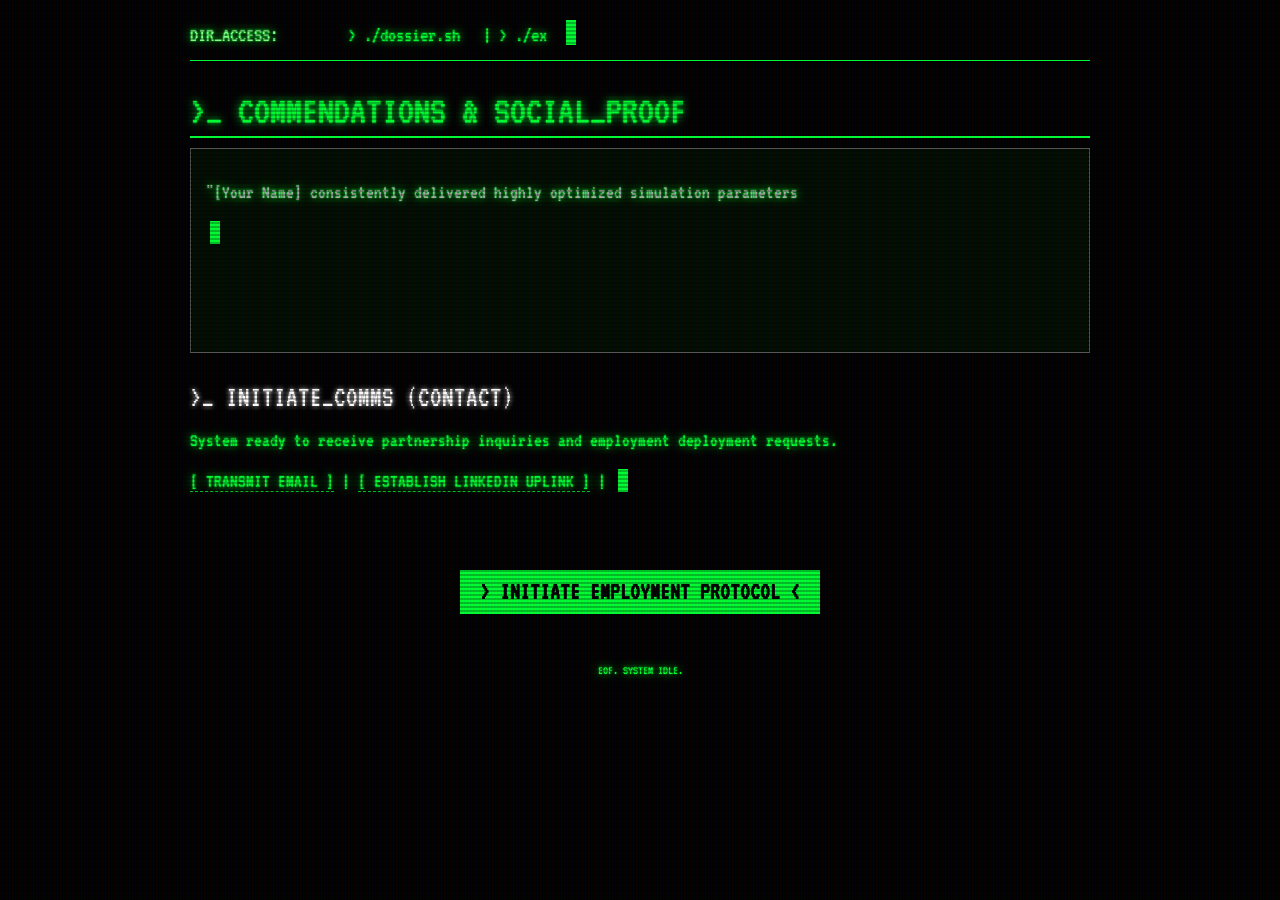
==== contact.html @ 2dcc74fd "Add contact.html with communication details" ====
<!DOCTYPE html>
<html lang="en">
<head>
    <meta charset="UTF-8">
    <meta name="viewport" content="width=device-width, initial-scale=1.0">
    <title>TERMINAL // Comms & Contact</title>
    <link href="https://fonts.googleapis.com/css2?family=VT323&display=swap" rel="stylesheet">
    <link rel="stylesheet" href="style.css">
</head>
<body>
    <div class="scanlines"></div>

    <div class="container">
        <div id="main-content">
            
            <nav class="terminal-nav" data-aos="fade-right">
                <span class="data-label">DIR_ACCESS:</span>
                <a href="index.html">> ./dossier.sh</a> |
                <a href="projects.html">> ./experience.sh</a> |
                <a href="contact.html">> ./comms.sh</a>
            </nav>

            <h1 data-aos="fade-right">>_ COMMENDATIONS & SOCIAL_PROOF</h1>
            <div class="section-box" style="border-color: #555; color: #aaa;" data-aos="fade-up">
                <p>"[Your Name] consistently delivered highly optimized simulation parameters during the Formula Green aerodynamic development." <br><em>-- [Placeholder Name], Lead Engineer</em></p>
                <p>COMMUNITY REP: Active GitHub Contributor | 500+ Connections on LinkedIn Network.</p>
            </div>

            <h2 data-aos="fade-right">>_ INITIATE_COMMS (CONTACT)</h2>
            <p data-aos="fade-up">System ready to receive partnership inquiries and employment deployment requests.</p>
            <p data-aos="fade-up">
                <a href="mailto:your.email@example.com">[ TRANSMIT EMAIL ]</a> | 
                <a href="https://linkedin.com/in/yourprofile">[ ESTABLISH LINKEDIN UPLINK ]</a> | 
                <a href="https://github.com/yourusername">[ ACCESS GITHUB REPOSITORY ]</a>
            </p>
            
            <div style="text-align: center; margin: 40px 0;" data-aos="zoom-in">
                <a href="mailto:your.email@example.com" class="cta-button">> INITIATE EMPLOYMENT PROTOCOL <</a>
            </div>

            <p style="text-align: center; font-size: 0.8rem; margin-top: 50px;" data-aos="fade-up">
                EOF. SYSTEM IDLE.
            </p>
        </div>
    </div>
    <script src="script.js"></script>
</body>
</html>
---- style.css ----
:root {
    --term-green: #0f3;
    --term-dark: #001100;
    --term-glow: 0 0 10px #0f3, 0 0 2px #0f3;
}

* { box-sizing: border-box; }

body {
    background-color: #000;
    color: var(--term-green);
    font-family: 'VT323', monospace;
    font-size: 1.2rem;
    margin: 0;
    padding: 20px;
    overflow-x: hidden;
    text-shadow: var(--term-glow);
}

/* CRT Scanline Effect */
.scanlines {
    position: fixed;
    top: 0; left: 0; width: 100vw; height: 100vh;
    background: linear-gradient(rgba(18, 16, 16, 0) 50%, rgba(0, 0, 0, 0.25) 50%), linear-gradient(90deg, rgba(255, 0, 0, 0.06), rgba(0, 255, 0, 0.02), rgba(0, 0, 255, 0.06));
    background-size: 100% 4px, 3px 100%;
    pointer-events: none;
    z-index: 100;
    animation: crt-flicker 0.15s infinite;
}

@keyframes crt-flicker {
    0% { opacity: 0.95; }
    50% { opacity: 0.85; }
    100% { opacity: 0.95; }
}

.container {
    max-width: 900px;
    margin: 0 auto;
    position: relative;
    z-index: 10;
}

/* Navigation Menu */
.terminal-nav {
    margin-bottom: 30px;
    border-bottom: 1px solid var(--term-green);
    padding-bottom: 15px;
    font-size: 1.3rem;
}

.terminal-nav a { 
    margin-right: 15px; 
    border-bottom: none;
}

/* Glitch and Blinking Cursor */
.cursor::after {
    content: '█';
    animation: blink 1s step-end infinite;
}
@keyframes blink { 0%, 100% { opacity: 1; } 50% { opacity: 0; } }

/* Typography & Layout */
h1, h2, h3 { margin: 10px 0; font-weight: normal; }
h1 { font-size: 2.5rem; border-bottom: 2px solid var(--term-green); padding-bottom: 5px; margin-top: 0; }
h2 { font-size: 1.8rem; margin-top: 30px; color: #fff; text-shadow: 0 0 5px #fff; }

.section-box {
    border: 1px solid var(--term-green);
    padding: 15px;
    margin-bottom: 20px;
    background: rgba(0, 255, 0, 0.05);
    transition: all 0.4s ease-out;
    position: relative;
}

.section-box.is-visible:hover {
    transform: translateX(10px);
    border-left: 5px solid var(--term-green);
    box-shadow: inset 0 0 15px rgba(0, 255, 0, 0.1), 0 0 15px rgba(0, 255, 0, 0.3);
    background: rgba(0, 255, 0, 0.12);
}

.data-label { color: #88ff88; display: inline-block; width: 150px; }

a { color: var(--term-green); text-decoration: none; border-bottom: 1px dashed var(--term-green); }
a:hover { background: var(--term-green); color: #000; }

/* Call to Action Button */
.cta-button {
    display: inline-block;
    background: var(--term-green);
    color: #000;
    padding: 10px 20px;
    font-size: 1.5rem;
    text-transform: uppercase;
    font-weight: bold;
    border: none;
    cursor: pointer;
    text-shadow: none;
    margin-top: 15px;
}
.cta-button:hover {
    background: #fff;
    color: #000;
    box-shadow: 0 0 15px #fff;
}

/* Hide content initially for boot sequence */
#main-content { display: none; }
#boot-sequence { white-space: pre-wrap; margin-bottom: 20px; font-size: 1.5rem; }

.ascii-art { font-size: 0.8rem; line-height: 1; white-space: pre; margin-bottom: 20px; }

/* Typing Effect Cursor */
.typing-cursor-inline {
    display: inline-block;
    width: 10px;
    height: 1.2em;
    background-color: var(--term-green);
    vertical-align: bottom;
    animation: blink 1s step-end infinite;
    margin-left: 4px;
}

/* Custom Slide & Fade Animations */
.slide-hidden { opacity: 0; }
.slide-up { transform: translateY(30px); }
.slide-right { transform: translateX(-30px); }
.slide-down { transform: translateY(-30px); }
.zoom-in { transform: scale(0.9); }

.slide-up, .slide-right, .slide-down, .zoom-in {
    transition: opacity 0.6s ease-out, transform 0.6s ease-out;
}

.is-visible.slide-up, .is-visible.slide-right, .is-visible.slide-down, .is-visible.zoom-in {
    opacity: 1 !important;
    transform: translate(0) scale(1) !important;
}
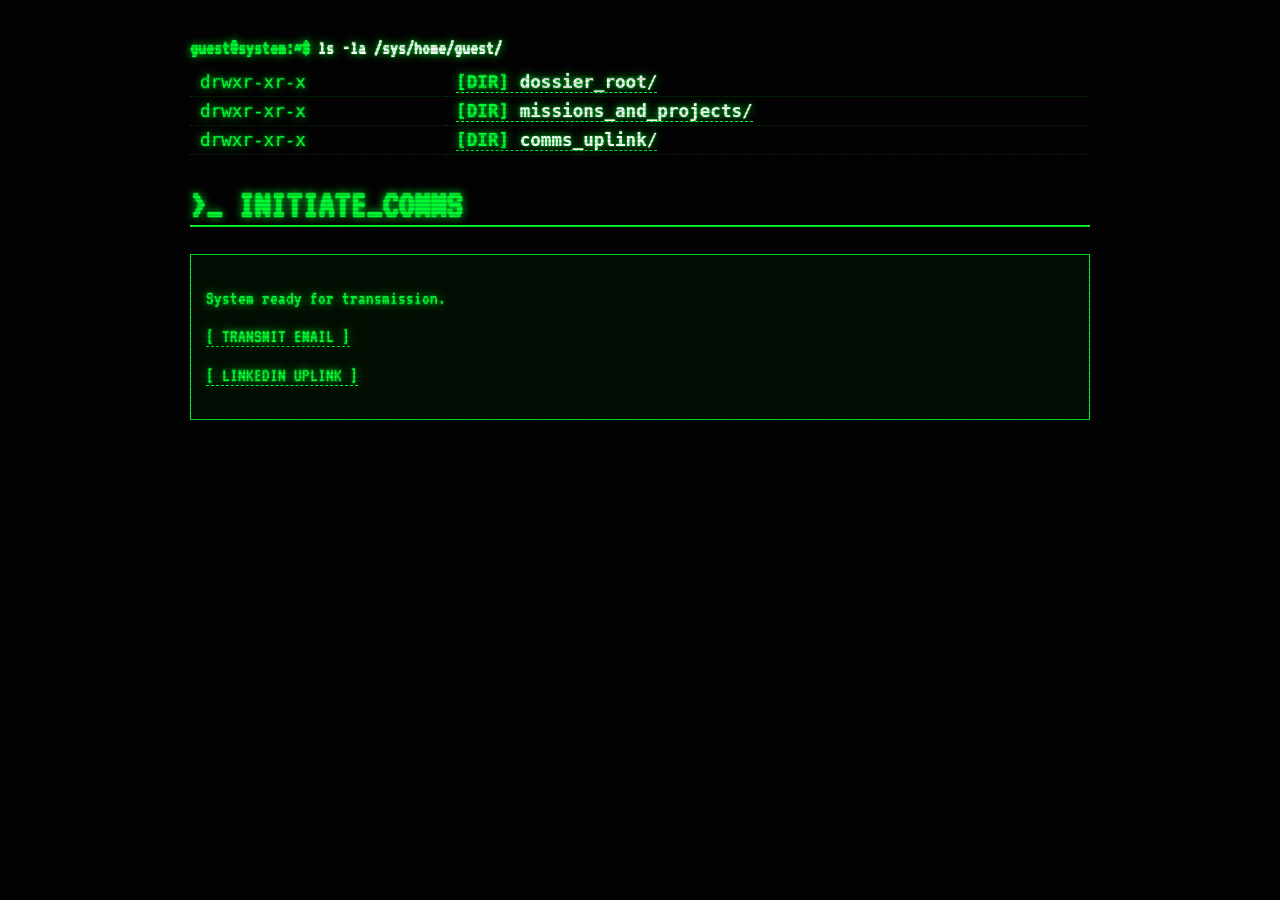
==== commit 78822119: "Refactor contact page layout and content" ====
--- a/contact.html
+++ b/contact.html
@@ -2,45 +2,27 @@
 <html lang="en">
 <head>
     <meta charset="UTF-8">
-    <meta name="viewport" content="width=device-width, initial-scale=1.0">
-    <title>TERMINAL // Comms & Contact</title>
+    <title>TERMINAL // Contact</title>
     <link href="https://fonts.googleapis.com/css2?family=VT323&display=swap" rel="stylesheet">
     <link rel="stylesheet" href="style.css">
 </head>
 <body>
     <div class="scanlines"></div>
+    <div class="container">
+        <div id="main-content" style="display:block;">
+            <p class="command-line">ls -la /sys/home/guest/</p>
+            <table class="dir-table" data-aos>
+                <tr><td>drwxr-xr-x</td><td><a href="index.html" class="dir-link">dossier_root/</a></td></tr>
+                <tr><td>drwxr-xr-x</td><td><a href="projects.html" class="dir-link">missions_and_projects/</a></td></tr>
+                <tr><td>drwxr-xr-x</td><td><a href="contact.html" class="dir-link">comms_uplink/</a></td></tr>
+            </table>
 
-    <div class="container">
-        <div id="main-content">
-            
-            <nav class="terminal-nav" data-aos="fade-right">
-                <span class="data-label">DIR_ACCESS:</span>
-                <a href="index.html">> ./dossier.sh</a> |
-                <a href="projects.html">> ./experience.sh</a> |
-                <a href="contact.html">> ./comms.sh</a>
-            </nav>
-
-            <h1 data-aos="fade-right">>_ COMMENDATIONS & SOCIAL_PROOF</h1>
-            <div class="section-box" style="border-color: #555; color: #aaa;" data-aos="fade-up">
-                <p>"[Your Name] consistently delivered highly optimized simulation parameters during the Formula Green aerodynamic development." <br><em>-- [Placeholder Name], Lead Engineer</em></p>
-                <p>COMMUNITY REP: Active GitHub Contributor | 500+ Connections on LinkedIn Network.</p>
+            <h1 data-aos>>_ INITIATE_COMMS</h1>
+            <div class="section-box" data-aos>
+                <p>System ready for transmission.</p>
+                <p><a href="mailto:your@email.com">[ TRANSMIT EMAIL ]</a></p>
+                <p><a href="https://linkedin.com/in/yourprofile">[ LINKEDIN UPLINK ]</a></p>
             </div>
-
-            <h2 data-aos="fade-right">>_ INITIATE_COMMS (CONTACT)</h2>
-            <p data-aos="fade-up">System ready to receive partnership inquiries and employment deployment requests.</p>
-            <p data-aos="fade-up">
-                <a href="mailto:your.email@example.com">[ TRANSMIT EMAIL ]</a> | 
-                <a href="https://linkedin.com/in/yourprofile">[ ESTABLISH LINKEDIN UPLINK ]</a> | 
-                <a href="https://github.com/yourusername">[ ACCESS GITHUB REPOSITORY ]</a>
-            </p>
-            
-            <div style="text-align: center; margin: 40px 0;" data-aos="zoom-in">
-                <a href="mailto:your.email@example.com" class="cta-button">> INITIATE EMPLOYMENT PROTOCOL <</a>
-            </div>
-
-            <p style="text-align: center; font-size: 0.8rem; margin-top: 50px;" data-aos="fade-up">
-                EOF. SYSTEM IDLE.
-            </p>
         </div>
     </div>
     <script src="script.js"></script>
--- a/style.css
+++ b/style.css
@@ -17,11 +17,12 @@
     text-shadow: var(--term-glow);
 }
 
-/* CRT Scanline Effect */
+/* Toned down Scanlines (20% reduction) */
 .scanlines {
     position: fixed;
     top: 0; left: 0; width: 100vw; height: 100vh;
-    background: linear-gradient(rgba(18, 16, 16, 0) 50%, rgba(0, 0, 0, 0.25) 50%), linear-gradient(90deg, rgba(255, 0, 0, 0.06), rgba(0, 255, 0, 0.02), rgba(0, 0, 255, 0.06));
+    background: linear-gradient(rgba(18, 16, 16, 0) 50%, rgba(0, 0, 0, 0.15) 50%), 
+                linear-gradient(90deg, rgba(255, 0, 0, 0.04), rgba(0, 255, 0, 0.01), rgba(0, 0, 255, 0.04));
     background-size: 100% 4px, 3px 100%;
     pointer-events: none;
     z-index: 100;
@@ -29,9 +30,9 @@
 }
 
 @keyframes crt-flicker {
-    0% { opacity: 0.95; }
-    50% { opacity: 0.85; }
-    100% { opacity: 0.95; }
+    0% { opacity: 0.98; }
+    50% { opacity: 0.92; }
+    100% { opacity: 0.98; }
 }
 
 .container {
@@ -41,101 +42,102 @@
     z-index: 10;
 }
 
-/* Navigation Menu */
-.terminal-nav {
-    margin-bottom: 30px;
-    border-bottom: 1px solid var(--term-green);
-    padding-bottom: 15px;
-    font-size: 1.3rem;
+/* Unix Directory Styling */
+.command-line {
+    color: #fff;
+    margin-bottom: 10px;
+    font-weight: bold;
+}
+.command-line::before {
+    content: "guest@system:~$ ";
+    color: var(--term-green);
 }
 
-.terminal-nav a { 
-    margin-right: 15px; 
-    border-bottom: none;
+.dir-table {
+    width: 100%;
+    border-collapse: collapse;
+    margin-bottom: 30px;
+    font-family: monospace;
+    font-size: 1.1rem;
+}
+.dir-table td {
+    padding: 4px 10px;
+    border-bottom: 1px dotted rgba(0, 255, 0, 0.2);
+}
+.dir-link {
+    color: #fff;
+    text-decoration: none;
+    font-weight: bold;
+}
+.dir-link::before { content: "[DIR] "; color: var(--term-green); }
+
+/* Profile Glitch Module */
+.profile-glitch-container {
+    position: relative;
+    width: 250px; height: 250px;
+    margin-bottom: 25px;
+    border: 2px solid var(--term-green);
+    overflow: hidden;
+    background: #000;
+}
+.profile-real {
+    width: 100%; height: 100%;
+    object-fit: cover;
+    filter: grayscale(100%) contrast(120%);
+}
+.profile-ascii {
+    position: absolute; top: 0; left: 0; width: 100%; height: 100%;
+    background: #000; color: var(--term-green);
+    font-family: monospace; font-size: 9px; line-height: 10px;
+    white-space: pre; display: flex; align-items: center; justify-content: center;
+    opacity: 0; animation: asciiGlitch 7s infinite;
 }
 
-/* Glitch and Blinking Cursor */
-.cursor::after {
-    content: '█';
-    animation: blink 1s step-end infinite;
+@keyframes asciiGlitch {
+    0%, 93% { opacity: 0; transform: translate(0, 0); }
+    94% { opacity: 1; transform: translate(-3px, 3px); }
+    95% { opacity: 0; }
+    96% { opacity: 1; transform: translate(3px, -3px); background: var(--term-green); color: #000; }
+    97%, 100% { opacity: 0; }
 }
-@keyframes blink { 0%, 100% { opacity: 1; } 50% { opacity: 0; } }
 
-/* Typography & Layout */
-h1, h2, h3 { margin: 10px 0; font-weight: normal; }
-h1 { font-size: 2.5rem; border-bottom: 2px solid var(--term-green); padding-bottom: 5px; margin-top: 0; }
-h2 { font-size: 1.8rem; margin-top: 30px; color: #fff; text-shadow: 0 0 5px #fff; }
+/* Project Grid */
+.project-grid {
+    display: grid;
+    grid-template-columns: 200px 1fr;
+    gap: 20px;
+    margin-top: 10px;
+}
+.project-thumbnail {
+    width: 100%; height: 150px;
+    object-fit: cover;
+    border: 1px solid var(--term-green);
+    filter: grayscale(100%) brightness(0.7);
+    transition: 0.3s;
+}
+.section-box:hover .project-thumbnail {
+    filter: grayscale(0%) brightness(1);
+    box-shadow: 0 0 10px var(--term-green);
+}
 
+/* Common Components */
+h1 { font-size: 2.5rem; border-bottom: 2px solid var(--term-green); margin-top: 0; }
+h2 { font-size: 1.8rem; margin-top: 30px; color: #fff; }
 .section-box {
     border: 1px solid var(--term-green);
-    padding: 15px;
-    margin-bottom: 20px;
+    padding: 15px; margin-bottom: 20px;
     background: rgba(0, 255, 0, 0.05);
-    transition: all 0.4s ease-out;
-    position: relative;
+    transition: 0.4s;
 }
-
-.section-box.is-visible:hover {
-    transform: translateX(10px);
-    border-left: 5px solid var(--term-green);
-    box-shadow: inset 0 0 15px rgba(0, 255, 0, 0.1), 0 0 15px rgba(0, 255, 0, 0.3);
-    background: rgba(0, 255, 0, 0.12);
-}
-
+.section-box.is-visible:hover { transform: translateX(10px); }
 .data-label { color: #88ff88; display: inline-block; width: 150px; }
-
 a { color: var(--term-green); text-decoration: none; border-bottom: 1px dashed var(--term-green); }
 a:hover { background: var(--term-green); color: #000; }
 
-/* Call to Action Button */
-.cta-button {
-    display: inline-block;
-    background: var(--term-green);
-    color: #000;
-    padding: 10px 20px;
-    font-size: 1.5rem;
-    text-transform: uppercase;
-    font-weight: bold;
-    border: none;
-    cursor: pointer;
-    text-shadow: none;
-    margin-top: 15px;
-}
-.cta-button:hover {
-    background: #fff;
-    color: #000;
-    box-shadow: 0 0 15px #fff;
-}
+#main-content { display: none; }
+.ascii-art { font-size: 0.7rem; line-height: 1; white-space: pre; margin-bottom: 20px; }
 
-/* Hide content initially for boot sequence */
-#main-content { display: none; }
-#boot-sequence { white-space: pre-wrap; margin-bottom: 20px; font-size: 1.5rem; }
-
-.ascii-art { font-size: 0.8rem; line-height: 1; white-space: pre; margin-bottom: 20px; }
-
-/* Typing Effect Cursor */
-.typing-cursor-inline {
-    display: inline-block;
-    width: 10px;
-    height: 1.2em;
-    background-color: var(--term-green);
-    vertical-align: bottom;
-    animation: blink 1s step-end infinite;
-    margin-left: 4px;
-}
-
-/* Custom Slide & Fade Animations */
+/* Typing animations */
 .slide-hidden { opacity: 0; }
-.slide-up { transform: translateY(30px); }
-.slide-right { transform: translateX(-30px); }
-.slide-down { transform: translateY(-30px); }
-.zoom-in { transform: scale(0.9); }
-
-.slide-up, .slide-right, .slide-down, .zoom-in {
-    transition: opacity 0.6s ease-out, transform 0.6s ease-out;
-}
-
-.is-visible.slide-up, .is-visible.slide-right, .is-visible.slide-down, .is-visible.zoom-in {
-    opacity: 1 !important;
-    transform: translate(0) scale(1) !important;
-}
+.slide-up { transform: translateY(20px); transition: 0.6s; }
+.is-visible { opacity: 1 !important; transform: translate(0) !important; }
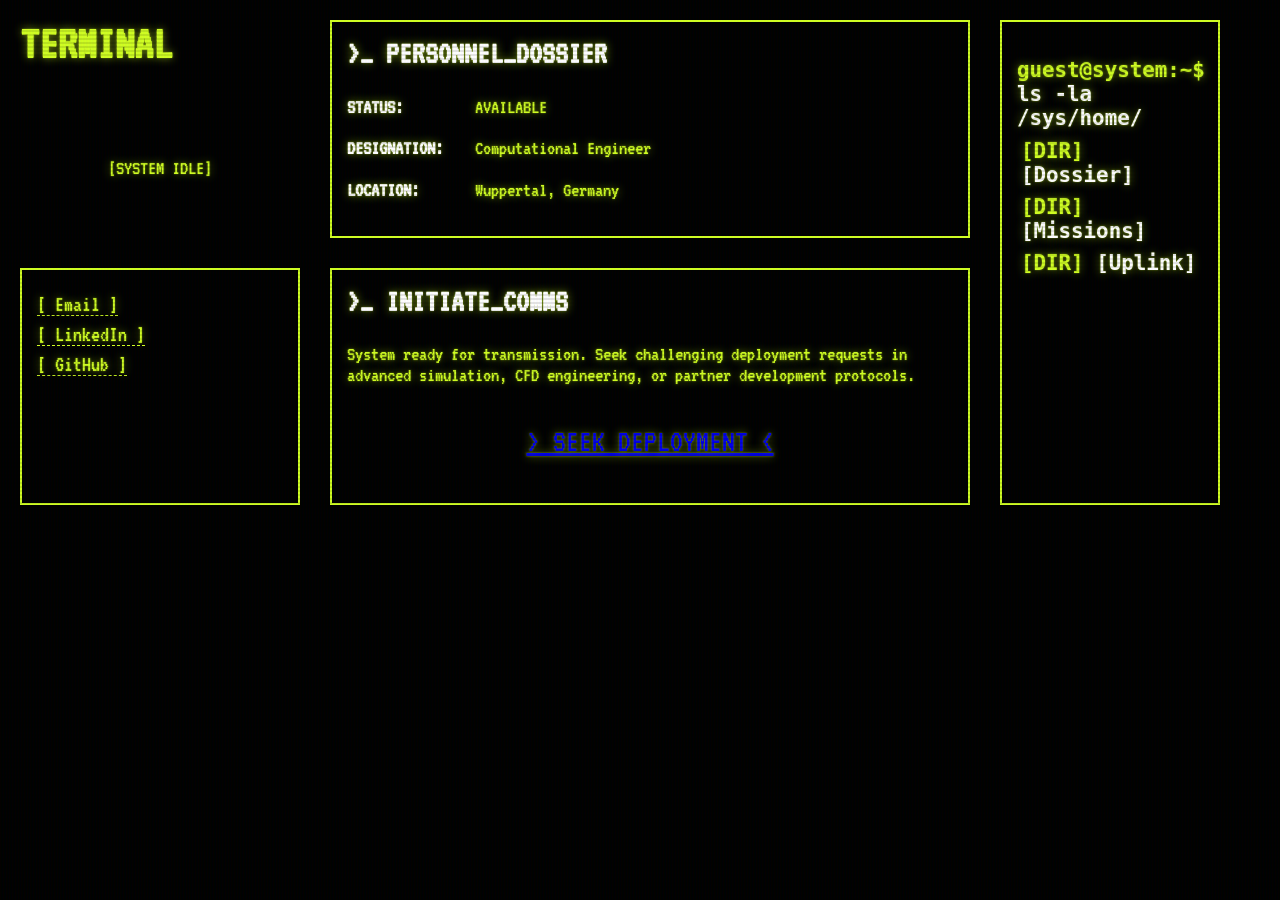
==== commit 9591374c: "Update title and restructure contact page layout" ====
--- a/contact.html
+++ b/contact.html
@@ -2,29 +2,53 @@
 <html lang="en">
 <head>
     <meta charset="UTF-8">
-    <title>TERMINAL // Contact</title>
+    <title>TERMINAL // Uplink</title>
+    <meta name="viewport" content="width=device-width, initial-scale=1.0">
     <link href="https://fonts.googleapis.com/css2?family=VT323&display=swap" rel="stylesheet">
     <link rel="stylesheet" href="style.css">
 </head>
 <body>
     <div class="scanlines"></div>
-    <div class="container">
-        <div id="main-content" style="display:block;">
-            <p class="command-line">ls -la /sys/home/guest/</p>
-            <table class="dir-table" data-aos>
-                <tr><td>drwxr-xr-x</td><td><a href="index.html" class="dir-link">dossier_root/</a></td></tr>
-                <tr><td>drwxr-xr-x</td><td><a href="projects.html" class="dir-link">missions_and_projects/</a></td></tr>
-                <tr><td>drwxr-xr-x</td><td><a href="contact.html" class="dir-link">comms_uplink/</a></td></tr>
-            </table>
 
-            <h1 data-aos>>_ INITIATE_COMMS</h1>
-            <div class="section-box" data-aos>
-                <p>System ready for transmission.</p>
-                <p><a href="mailto:your@email.com">[ TRANSMIT EMAIL ]</a></p>
-                <p><a href="https://linkedin.com/in/yourprofile">[ LINKEDIN UPLINK ]</a></p>
+    <div id="main-content" style="display:block;">
+        <div class="grid-container vt323">
+            
+            <div class="area-header"><h1>TERMINAL</h1></div>
+            
+            <div class="area-profile section-box" style="border:none; text-align:center;">
+                <p>[SYSTEM IDLE]</p>
             </div>
-        </div>
-    </div>
-    <script src="script.js"></script>
+
+            <div class="area-links section-box">
+                <p><a href="mailto:your@email.com">[ Email ]</a></p>
+                <p><a href="https://linkedin.com/in/yourprofile">[ LinkedIn ]</a></p>
+                <p><a href="https://github.com/yourusername">[ GitHub ]</a></p>
+            </div>
+
+            <div class="area-dossier section-box">
+                <h2>>_ PERSONNEL_DOSSIER</h2>
+                <p><span class="data-label">STATUS:</span> AVAILABLE</p>
+                <p><span class="data-label">DESIGNATION:</span> Computational Engineer</p>
+                <p><span class="data-label">LOCATION:</span> Wuppertal, Germany</p>
+            </div>
+
+            <div class="area-about section-box">
+                <h2>>_ INITIATE_COMMS</h2>
+                <p>System ready for transmission. Seek challenging deployment requests in advanced simulation, CFD engineering, or partner development protocols.</p>
+                <p style="text-align: center; margin-top: 30px;">
+                    <a href="mailto:your.email@example.com" class="cta-button" style="display: inline-block; font-size: 2rem; padding: 10px 30px;">> SEEK DEPLOYMENT <</a>
+                </p>
+            </div>
+
+            <div class="area-nav section-box">
+                <p class="command-line">ls -la /sys/home/</p>
+                <table class="dir-table">
+                    <tr><td><a href="index.html" class="dir-link">[Dossier]</a></td></tr>
+                    <tr><td><a href="projects.html" class="dir-link">[Missions]</a></td></tr>
+                    <tr><td><a href="contact.html" class="dir-link" style="color:#fff;">[Uplink]</a></td></tr>
+                </table>
+            </div>
+
+        </div> </div> <script src="script.js"></script>
 </body>
 </html>
--- a/style.css
+++ b/style.css
@@ -1,7 +1,7 @@
 :root {
-    --term-green: #0f3;
-    --term-dark: #001100;
-    --term-glow: 0 0 10px #0f3, 0 0 2px #0f3;
+    --term-green: #d1ff23; /* Matching the reference image's neon green */
+    --term-dark: #000000;
+    --term-glow: 0 0 10px rgba(209, 255, 35, 0.5), 0 0 2px rgba(209, 255, 35, 0.5);
 }
 
 * { box-sizing: border-box; }
@@ -10,72 +10,80 @@
     background-color: #000;
     color: var(--term-green);
     font-family: 'VT323', monospace;
-    font-size: 1.2rem;
+    font-size: 1.3rem; /* Slightly larger for readability */
     margin: 0;
     padding: 20px;
     overflow-x: hidden;
     text-shadow: var(--term-glow);
+    display: flex;
+    justify-content: center;
+    align-items: start;
+    min-height: 100vh;
 }
 
 /* Toned down Scanlines (20% reduction) */
 .scanlines {
     position: fixed;
     top: 0; left: 0; width: 100vw; height: 100vh;
-    background: linear-gradient(rgba(18, 16, 16, 0) 50%, rgba(0, 0, 0, 0.15) 50%), 
-                linear-gradient(90deg, rgba(255, 0, 0, 0.04), rgba(0, 255, 0, 0.01), rgba(0, 0, 255, 0.04));
+    background: linear-gradient(rgba(18, 16, 16, 0) 50%, rgba(0, 0, 0, 0.1) 50%), 
+                linear-gradient(90deg, rgba(255, 0, 0, 0.03), rgba(0, 255, 0, 0.01), rgba(0, 0, 255, 0.03));
     background-size: 100% 4px, 3px 100%;
     pointer-events: none;
-    z-index: 100;
+    z-index: 1000;
     animation: crt-flicker 0.15s infinite;
 }
 
 @keyframes crt-flicker {
-    0% { opacity: 0.98; }
-    50% { opacity: 0.92; }
-    100% { opacity: 0.98; }
+    0%, 100% { opacity: 0.99; }
+    50% { opacity: 0.95; }
 }
 
-.container {
-    max-width: 900px;
-    margin: 0 auto;
-    position: relative;
+/* THE GRID CONTAINER (Mapping to the reference image) */
+.grid-container {
+    display: grid;
+    grid-template-columns: 280px 1fr 220px; /* Precise widths from reference */
+    grid-template-rows: auto auto auto;
+    gap: 30px;
+    width: 100%;
+    max-width: 1200px;
     z-index: 10;
 }
 
-/* Unix Directory Styling */
-.command-line {
-    color: #fff;
-    margin-bottom: 10px;
-    font-weight: bold;
-}
-.command-line::before {
-    content: "guest@system:~$ ";
-    color: var(--term-green);
+/* Common box styling for grid areas */
+.section-box {
+    border: 2px solid var(--term-green); /* Thicker border per reference */
+    padding: 15px;
+    background: rgba(0, 0, 0, 0.8); /* Solid black to contrast glow */
+    transition: all 0.4s ease-out;
+    position: relative;
+    opacity: 0; /* Initially hidden for animation */
 }
 
-.dir-table {
-    width: 100%;
-    border-collapse: collapse;
-    margin-bottom: 30px;
-    font-family: monospace;
-    font-size: 1.1rem;
+/* Hover effect on section boxes */
+.section-box.is-visible:hover {
+    transform: translateY(-5px);
+    box-shadow: 0 5px 20px rgba(209, 255, 35, 0.3);
 }
-.dir-table td {
-    padding: 4px 10px;
-    border-bottom: 1px dotted rgba(0, 255, 0, 0.2);
-}
-.dir-link {
-    color: #fff;
-    text-decoration: none;
-    font-weight: bold;
-}
-.dir-link::before { content: "[DIR] "; color: var(--term-green); }
 
-/* Profile Glitch Module */
+/* GRID AREA DEFINITIONS */
+.area-header  { grid-area: 1 / 1 / 2 / 2; }
+.area-profile { grid-area: 2 / 1 / 3 / 2; }
+.area-links   { grid-area: 3 / 1 / 4 / 2; }
+.area-dossier { grid-area: 1 / 2 / 3 / 3; }
+.area-about   { grid-area: 3 / 2 / 4 / 3; }
+.area-nav     { grid-area: 1 / 3 / 4 / 4; }
+
+/* typography */
+h1 { font-size: 3rem; margin: 0; color: var(--term-green); border: none; padding: 0;}
+h2 { font-size: 2rem; color: #fff; margin-top: 0; }
+h3 { font-size: 1.5rem; color: var(--term-green); margin: 0 0 10px 0; }
+.data-label { color: #fff; display: inline-block; width: 120px; font-weight: bold; }
+
+/* profile glitch module (Circular style from reference image) */
 .profile-glitch-container {
     position: relative;
-    width: 250px; height: 250px;
-    margin-bottom: 25px;
+    width: 200px; height: 200px; /* Adjusted size */
+    margin: 0 auto;
     border: 2px solid var(--term-green);
     overflow: hidden;
     background: #000;
@@ -83,7 +91,8 @@
 .profile-real {
     width: 100%; height: 100%;
     object-fit: cover;
-    filter: grayscale(100%) contrast(120%);
+    display: block;
+    filter: grayscale(100%) contrast(110%) brightness(0.9);
 }
 .profile-ascii {
     position: absolute; top: 0; left: 0; width: 100%; height: 100%;
@@ -94,50 +103,33 @@
 }
 
 @keyframes asciiGlitch {
-    0%, 93% { opacity: 0; transform: translate(0, 0); }
-    94% { opacity: 1; transform: translate(-3px, 3px); }
-    95% { opacity: 0; }
-    96% { opacity: 1; transform: translate(3px, -3px); background: var(--term-green); color: #000; }
-    97%, 100% { opacity: 0; }
+    0%, 92% { opacity: 0; transform: translate(0, 0); }
+    93% { opacity: 1; transform: translate(-3px, 3px); }
+    94% { opacity: 0; }
+    95% { opacity: 1; transform: translate(3px, -3px); background: var(--term-green); color: #000; }
+    96%, 100% { opacity: 0; }
 }
 
-/* Project Grid */
-.project-grid {
-    display: grid;
-    grid-template-columns: 200px 1fr;
-    gap: 20px;
-    margin-top: 10px;
-}
-.project-thumbnail {
-    width: 100%; height: 150px;
-    object-fit: cover;
-    border: 1px solid var(--term-green);
-    filter: grayscale(100%) brightness(0.7);
-    transition: 0.3s;
-}
-.section-box:hover .project-thumbnail {
-    filter: grayscale(0%) brightness(1);
-    box-shadow: 0 0 10px var(--term-green);
-}
+/* Unix Directory Styling */
+.command-line { color: #fff; margin-bottom: 5px; font-weight: bold; font-family: monospace; }
+.command-line::before { content: "guest@system:~$ "; color: var(--term-green); }
+.dir-table { width: 100%; border-collapse: collapse; font-family: monospace; }
+.dir-table td { padding: 4px; }
+.dir-link { color: #fff; text-decoration: none; font-weight: bold; border-bottom: none; }
+.dir-link::before { content: "[DIR] "; color: var(--term-green); }
 
-/* Common Components */
-h1 { font-size: 2.5rem; border-bottom: 2px solid var(--term-green); margin-top: 0; }
-h2 { font-size: 1.8rem; margin-top: 30px; color: #fff; }
-.section-box {
-    border: 1px solid var(--term-green);
-    padding: 15px; margin-bottom: 20px;
-    background: rgba(0, 255, 0, 0.05);
-    transition: 0.4s;
-}
-.section-box.is-visible:hover { transform: translateX(10px); }
-.data-label { color: #88ff88; display: inline-block; width: 150px; }
-a { color: var(--term-green); text-decoration: none; border-bottom: 1px dashed var(--term-green); }
-a:hover { background: var(--term-green); color: #000; }
+/* links section specific */
+.area-links p { margin: 8px 0; }
+.area-links a { color: var(--term-green); text-decoration: none; border-bottom: 1px dashed var(--term-green); font-size: 1.4rem;}
+.area-links a:hover { background: var(--term-green); color: #000; text-shadow: none; }
 
-#main-content { display: none; }
-.ascii-art { font-size: 0.7rem; line-height: 1; white-space: pre; margin-bottom: 20px; }
+/* project specific styling */
+.project-subgrid { display: grid; grid-template-columns: 100px 1fr; gap: 15px; margin-top: 10px; }
+.project-thumbnail { width: 100px; height: 100px; object-fit: cover; border: 1px solid var(--term-green); filter: grayscale(100%); transition: 0.3s; }
+.section-box:hover .project-thumbnail { filter: grayscale(0%); box-shadow: 0 0 10px var(--term-green); }
 
-/* Typing animations */
-.slide-hidden { opacity: 0; }
-.slide-up { transform: translateY(20px); transition: 0.6s; }
-.is-visible { opacity: 1 !important; transform: translate(0) !important; }
+/* Animation and system classes */
+#main-content { display: none; width: 100%; }
+#boot-sequence { white-space: pre-wrap; font-size: 1.8rem; text-align: center; width: 100%; padding: 50px;}
+.is-visible { opacity: 1; transform: translateY(0); }
+.vt323 { font-family: 'VT323', monospace; }
